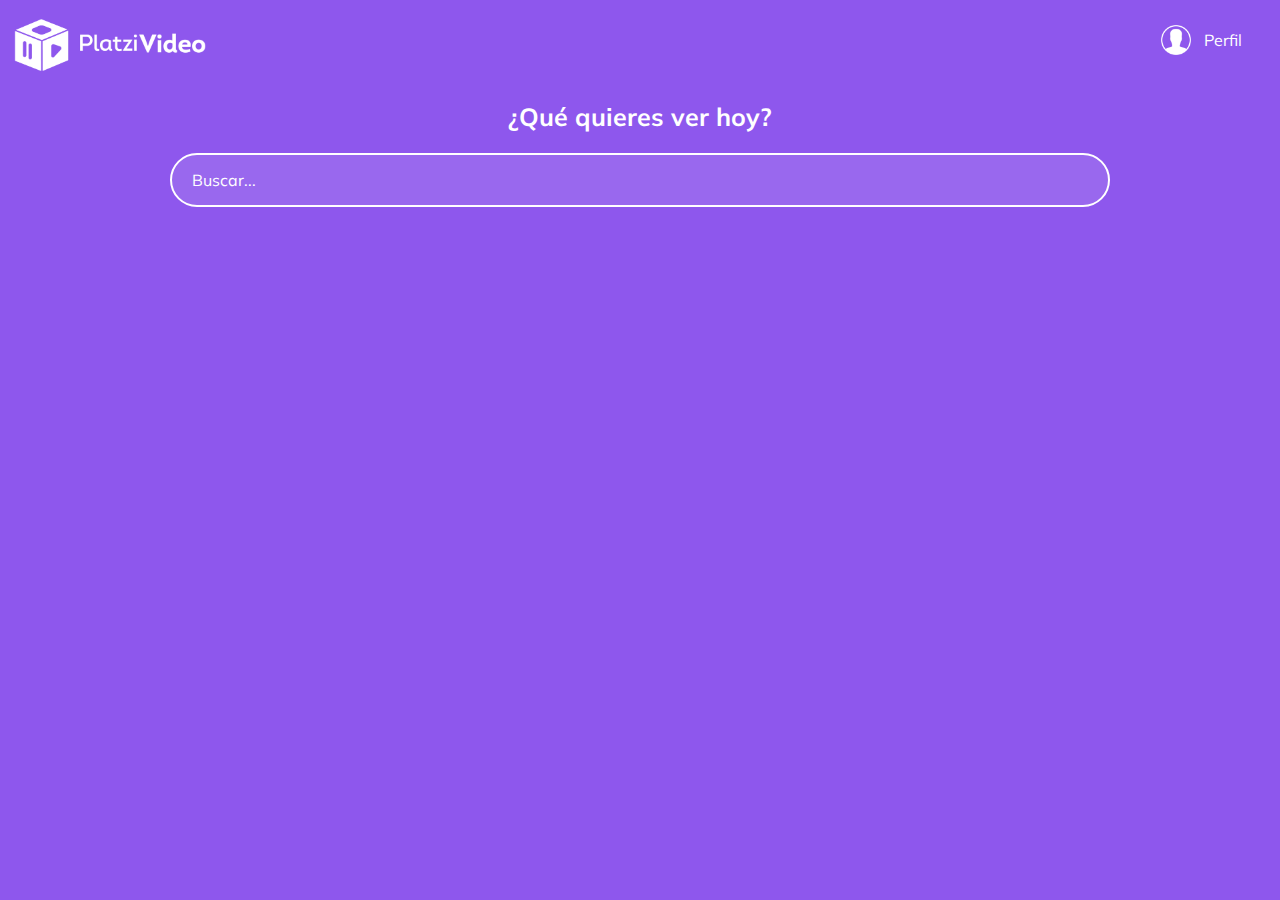
==== index.html @ 3f02d390 "Maquetado de el header" ====
<!DOCTYPE html>
<html lang="es">
  <head>
    <meta charset="UTF-8" />
    <meta name="viewport" content="width=device-width, initial-scale=1.0" />
    <meta http-equiv="X-UA-Compatible" content="ie=edge" />
    <link
      href="https://fonts.googleapis.com/css?family=Muli&display=swap"
      rel="stylesheet"
    />
    <link rel="stylesheet" href="css/main.css" />
    <title>Platzi-Video</title>
  </head>
  <body>
    <header class="header">
      <img
        class="header__logo"
        src="assets/img/platzi logo.png"
        alt="Logo Platzi Video"
      />
      <div class="header__menu">
        <div class="header__menu--profile">
          <img src="assets/img/user.png" alt="user" />
          <p>Perfil</p>
        </div>
        <ul>
          <li><a href="#">Cuenta</a></li>
          <li><a href="#">Cerrar Sesión</a></li>
        </ul>
      </div>
    </header>
    <section class="main">
      <h2 class="main__title">¿Qué quieres ver hoy?</h2>
      <div class="container__input">
        <input class="input" type="text" placeholder="Buscar..." />
      </div>
    </section>
  </body>
</html>
---- css/main.css ----
/* 
=========================
========Variables========
========================= 
*/

:root {
  --fuente-muli: 'Muli', sans-serif;
  --color-fondo: #8e57ed;
  --color-fondo-claro: #ab88ff;
}

/* 
=========================
==========Global=========
========================= 
*/

body {
  margin: 0;
  background-color: var(--color-fondo);
  font-family: var(--fuente-muli);
}

/* 
=========================
==========Clases=========
========================= 
*/

.header {
  background-color: var(--color-fondo);
  width: 100%;
  height: 80px;
  display: flex;
  justify-content: space-between;
  align-items: center;
}

.main {
  height: 300px;
}

.input {
  width: 70%;
  height: 50px;
  padding: 0px 20px;
  background-color: rgba(255, 255, 255, 0.1);
  border: 2px solid white;
  border-radius: 40px;
  color: white;
  font-family: var(--fuente-muli);
  font-size: 16px;
  outline: none;
  text-align: left;
}

::placeholder {
  color: white;
}

.main__title {
  color: white;
  font-size: 25px;
  text-align: center;
}

.container__input {
  display: flex;
  justify-content: center;
}

/* 
=========================
======Modificadores======
========================= 
*/

/* Header logo */

.header__logo {
  width: 200px;
  margin-top: 10px;
  margin-left: 10px;
}

/* Header menu */

.header__menu {
  margin-right: 30px;
}

.header__menu ul {
  display: none;
  list-style: none;
  padding: 0;
  position: absolute;
  width: 100px;
  text-align: right;
  margin: 0px 0px 0px -14px;
}

.header__menu li {
  margin: 10px 0;
}

.header__menu li a {
  color: white;
  text-decoration: none;
}

.header__menu li a:hover {
  text-decoration: underline;
}

.header__menu:hover ul,
ul:hover {
  display: block;
}

.header__menu--profile {
  margin-right: 8px;
  display: flex;
  align-items: center;
}

.header__menu--profile img {
  width: 40px;
  margin-right: 8px;
}

.header__menu--profile p {
  margin: 0px;
  color: white;
}
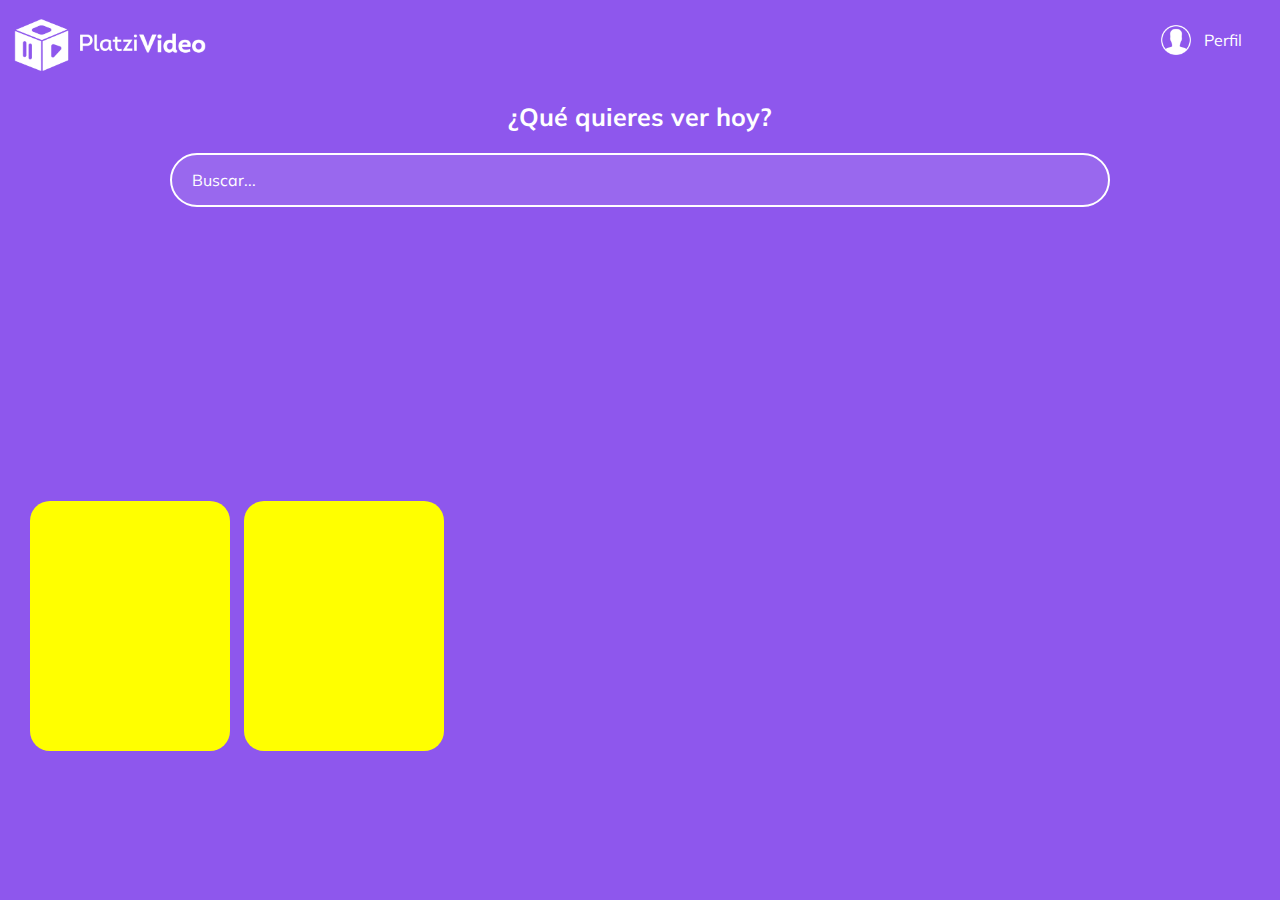
==== commit a3ca2f8c: "Creación de un carousel de imágenes con CSS: Estructura principal" ====
--- a/index.html
+++ b/index.html
@@ -35,5 +35,11 @@
         <input class="input" type="text" placeholder="Buscar..." />
       </div>
     </section>
+    <section class="carousel">
+      <div class="carousel__container">
+        <div class="carousel__item"></div>
+        <div class="carousel__item"></div>
+      </div>
+    </section>
   </body>
 </html>
--- a/css/main.css
+++ b/css/main.css
@@ -70,6 +70,12 @@
   justify-content: center;
 }
 
+.carousel {
+  width: 100%;
+  overflow: scroll;
+  padding: 30px;
+  position: relative;
+}
 /* 
 =========================
 ======Modificadores======
@@ -133,3 +139,37 @@
   margin: 0px;
   color: white;
 }
+
+/* Carousel */
+
+.carousel__container {
+  white-space: nowrap;
+  margin: 70px 0px;
+  padding-bottom: 10px;
+}
+
+.carousel__item {
+  width: 200px;
+  height: 250px;
+  border-radius: 20px;
+  background-color: yellow;
+  overflow: hidden;
+  margin-right: 10px;
+  display: inline-block;
+  cursor: pointer;
+  transition: 450ms all;
+  transform-origin: center left;
+}
+
+.carousel__item:hover ~ .carousel__item {
+  transform: translate3d(100px, 0, 0);
+}
+
+.carousel__container:hover .carousel__item {
+  opacity: 0.3;
+}
+
+.carousel__container:hover .carousel__item:hover {
+  transform: scale(1.5);
+  opacity: 1;
+}
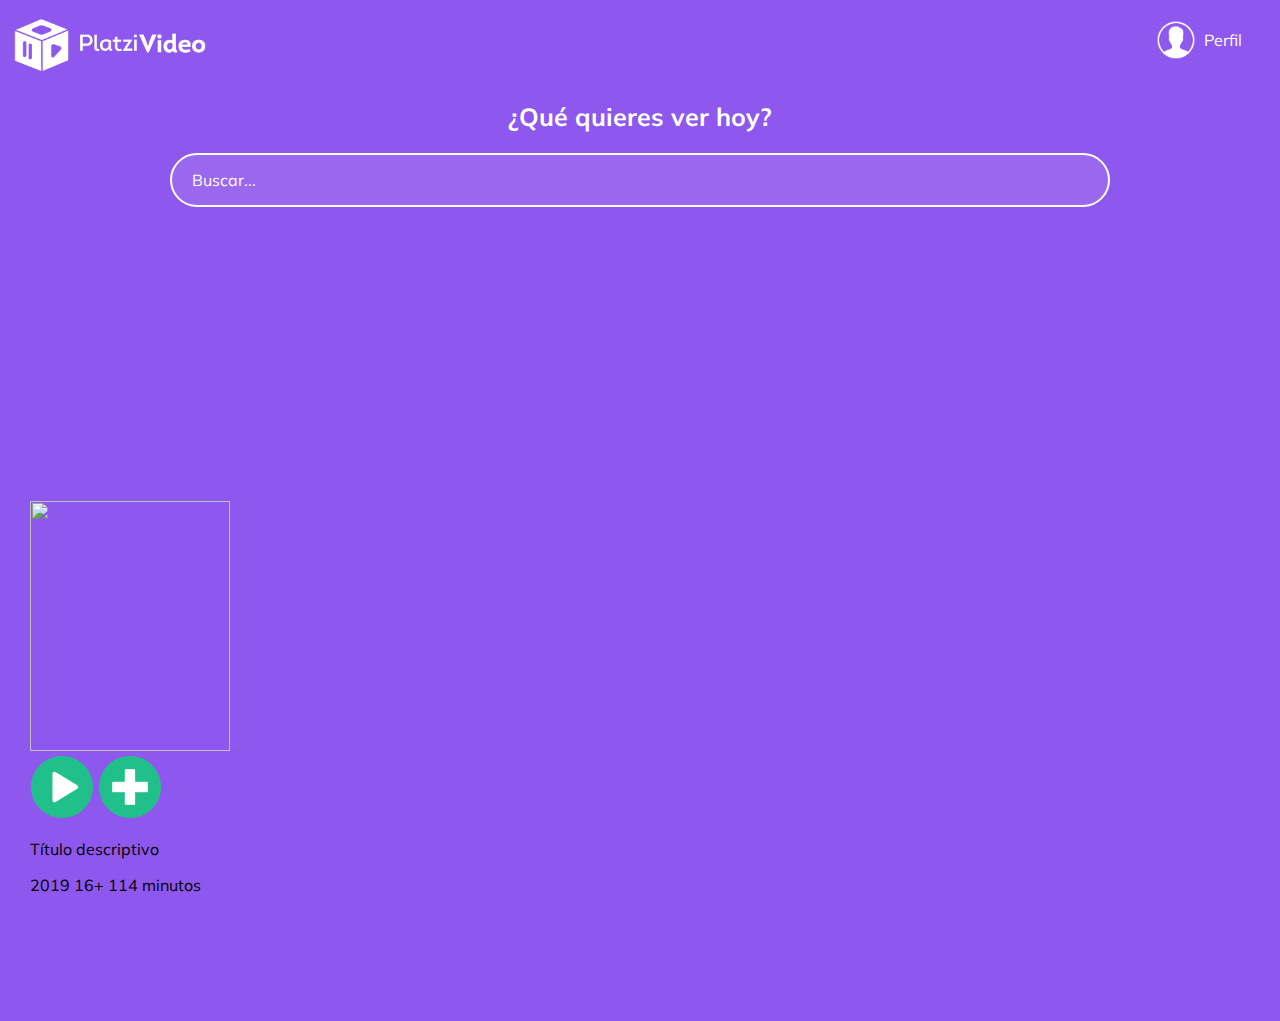
==== commit 6192b191: "Creación de un carousel de imágenes con CSS: Detalle de cada item" ====
--- a/index.html
+++ b/index.html
@@ -37,8 +37,21 @@
     </section>
     <section class="carousel">
       <div class="carousel__container">
-        <div class="carousel__item"></div>
-        <div class="carousel__item"></div>
+        <div class="carousel-item">
+          <img
+            class="carousel-item__img"
+            src="https://images.pexels.com/photos/3551207/pexels-photo-3551207.jpeg?auto=compress&cs=tinysrgb&dpr=2&h=650&w=940"
+            alt=""
+          />
+          <div class="carousel-item__details">
+            <div>
+              <img src="assets/img/play-icon.png" alt="Play" />
+              <img src="assets/img/plus-icon.png" alt="" />
+            </div>
+            <p class="carousel-item__details--title">Título descriptivo</p>
+            <p class="carousel-item__details--subtitle">2019 16+ 114 minutos</p>
+          </div>
+        </div>
       </div>
     </section>
   </body>
--- a/css/main.css
+++ b/css/main.css
@@ -159,6 +159,7 @@
   cursor: pointer;
   transition: 450ms all;
   transform-origin: center left;
+  position: relative;
 }
 
 .carousel__item:hover ~ .carousel__item {
@@ -173,3 +174,26 @@
   transform: scale(1.5);
   opacity: 1;
 }
+
+.carousel-item__img {
+  width: 200px;
+  height: 250px;
+  object-fit: cover;
+}
+
+.carousel__item__details {
+  background: linear-gradient(
+    to top,
+    rgba(0, 0, 0, 0.9) 0%,
+    rgba(0, 0, 0, 0) 100%
+  );
+  font-size: 10px;
+  opacity: 0;
+  transition: 450ms opacity;
+  padding: 10px;
+  position: absolute;
+  top: 0;
+  left: 0;
+  right: 0;
+  bottom: 0;
+}
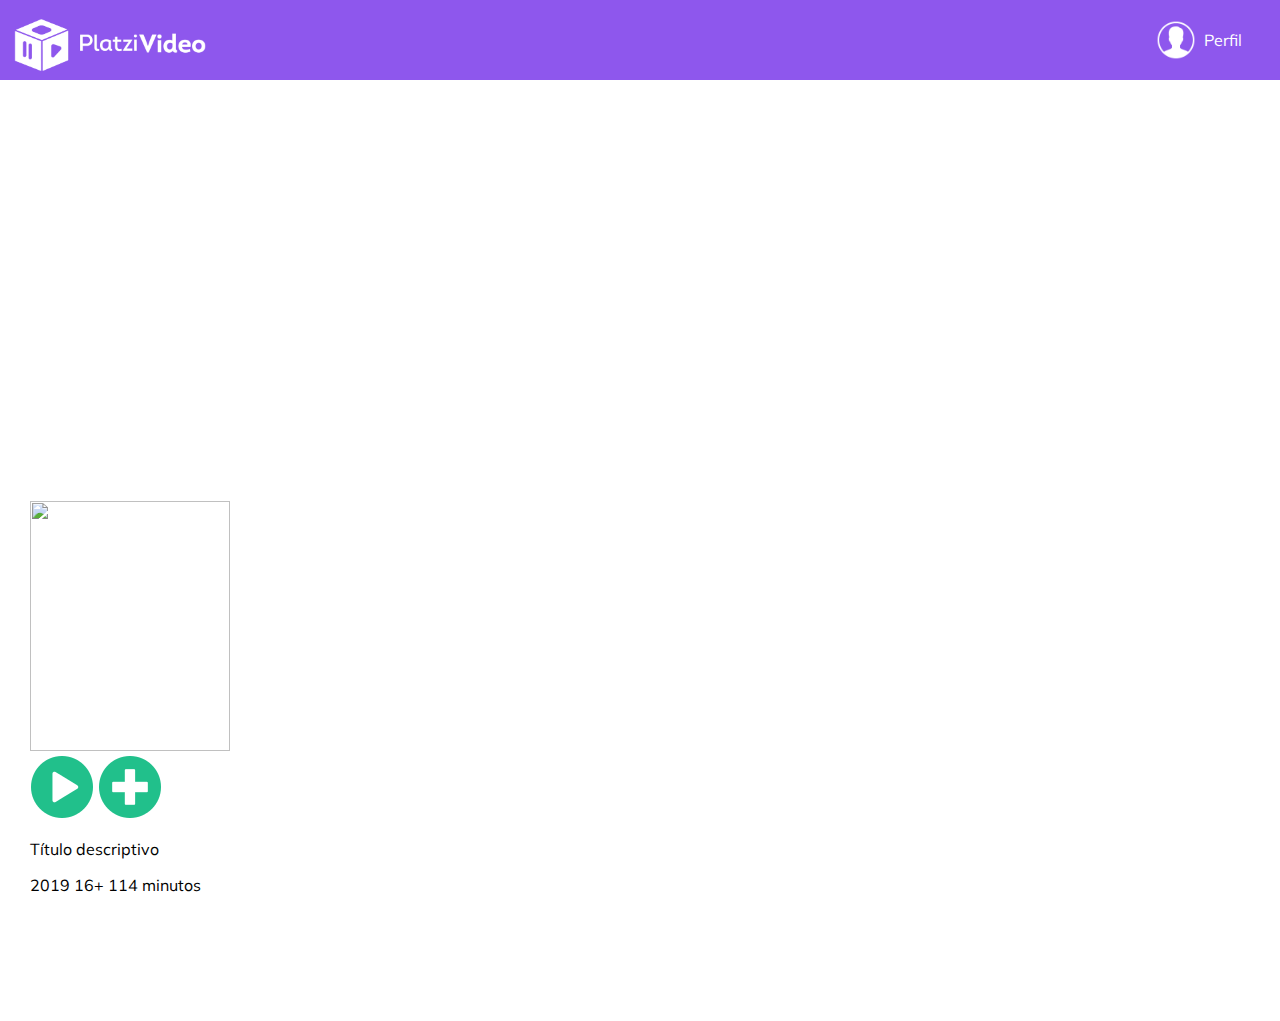
==== commit 3a1543a4: "Estilización de inputs y footer en la pantalla de login" ====
--- a/index.html
+++ b/index.html
@@ -32,7 +32,7 @@
     <section class="main">
       <h2 class="main__title">¿Qué quieres ver hoy?</h2>
       <div class="container__input">
-        <input class="input" type="text" placeholder="Buscar..." />
+        <input class="input--search" type="text" placeholder="Buscar..." />
       </div>
     </section>
     <section class="carousel">
--- a/css/main.css
+++ b/css/main.css
@@ -18,7 +18,7 @@
 
 body {
   margin: 0;
-  background-color: var(--color-fondo);
+  /* background-color: var(--color-fondo); */
   font-family: var(--fuente-muli);
 }
 
@@ -36,12 +36,20 @@
   justify-content: space-between;
   align-items: center;
 }
+.header--login {
+  background-color: #21c08b;
+  width: 100%;
+  height: 80px;
+  display: flex;
+  justify-content: space-between;
+  align-items: center;
+}
 
 .main {
   height: 300px;
 }
 
-.input {
+.input--search {
   width: 70%;
   height: 50px;
   padding: 0px 20px;
@@ -188,7 +196,7 @@
     rgba(0, 0, 0, 0) 100%
   );
   font-size: 10px;
-  opacity: 0;
+  opacity: 1;
   transition: 450ms opacity;
   padding: 10px;
   position: absolute;
@@ -197,3 +205,135 @@
   right: 0;
   bottom: 0;
 }
+
+/* Login */
+.login {
+  background: linear-gradient(#21c08b, #ab88ff);
+  display: flex;
+  align-items: center;
+  justify-content: center;
+  flex-direction: column;
+  padding: 0px 30px;
+  min-height: calc(100vh - 200px);
+}
+
+.login__container {
+  background-color: rgba(255, 255, 255, 0.1);
+  border: 2px solid white;
+  border-radius: 40px;
+  color: white;
+  padding: 60px 68px 40px;
+  min-height: 700px;
+  width: 300px;
+  display: flex;
+  justify-content: space-around;
+  flex-direction: column;
+}
+
+.login__container--form {
+  display: flex;
+  flex-direction: column;
+}
+
+.login__container--form label {
+  font-size: 14px;
+}
+
+.login__container--remember-me {
+  color: white;
+  display: flex;
+  justify-content: space-between;
+  margin-top: 10px;
+}
+
+.login__container--remember-me a {
+  color: white;
+  font-size: 14px;
+  text-decoration: none;
+}
+
+.login__container--remember-me a:hover {
+  text-decoration: underline;
+}
+
+.login__container--social-media > div {
+  display: flex;
+  align-items: center;
+  font-size: 14px;
+  margin-bottom: 10px;
+}
+
+.login__container--social-media > div > img {
+  width: 30px;
+  margin-right: 10px;
+}
+
+.login__container--register {
+  font-size: 14px;
+}
+
+.login__container--register a {
+  font-size: 16px;
+  color: white;
+  font-weight: bold;
+  text-decoration: none;
+  border: 1px solid white;
+  border-radius: 40px;
+  padding: 5px;
+}
+
+.input {
+  background-color: transparent;
+  border-left: 0px;
+  border-top: 0px;
+  border-right: 0px;
+  border-bottom: 2px solid white;
+  font-family: var(--fuente-muli);
+  font-size: 16px;
+  margin-bottom: 20px;
+  padding: 0px 20px;
+  outline: none;
+  height: 50px;
+}
+::placeholder {
+  color: white;
+}
+
+.button {
+  background-color: rgba(255, 255, 255, 0.1);
+  border: none;
+  border-radius: 25px;
+  color: white;
+  cursor: pointer;
+  font-size: 16px;
+  font-weight: bold;
+  font-family: var(--fuente-muli);
+  height: 50px;
+  letter-spacing: 1px;
+  margin: 10px 0;
+  outline: none;
+}
+
+.button:hover {
+  outline: none;
+}
+
+.footer {
+  display: flex;
+  align-items: center;
+  height: 100px;
+  width: 100%;
+  background: #aa88fe;
+}
+
+.footer a {
+  color: white;
+  cursor: pointer;
+  font-size: 14px;
+  padding-left: 30px;
+  text-decoration: none;
+}
+
+.footer a:hover {
+  text-decoration: underline;
+}
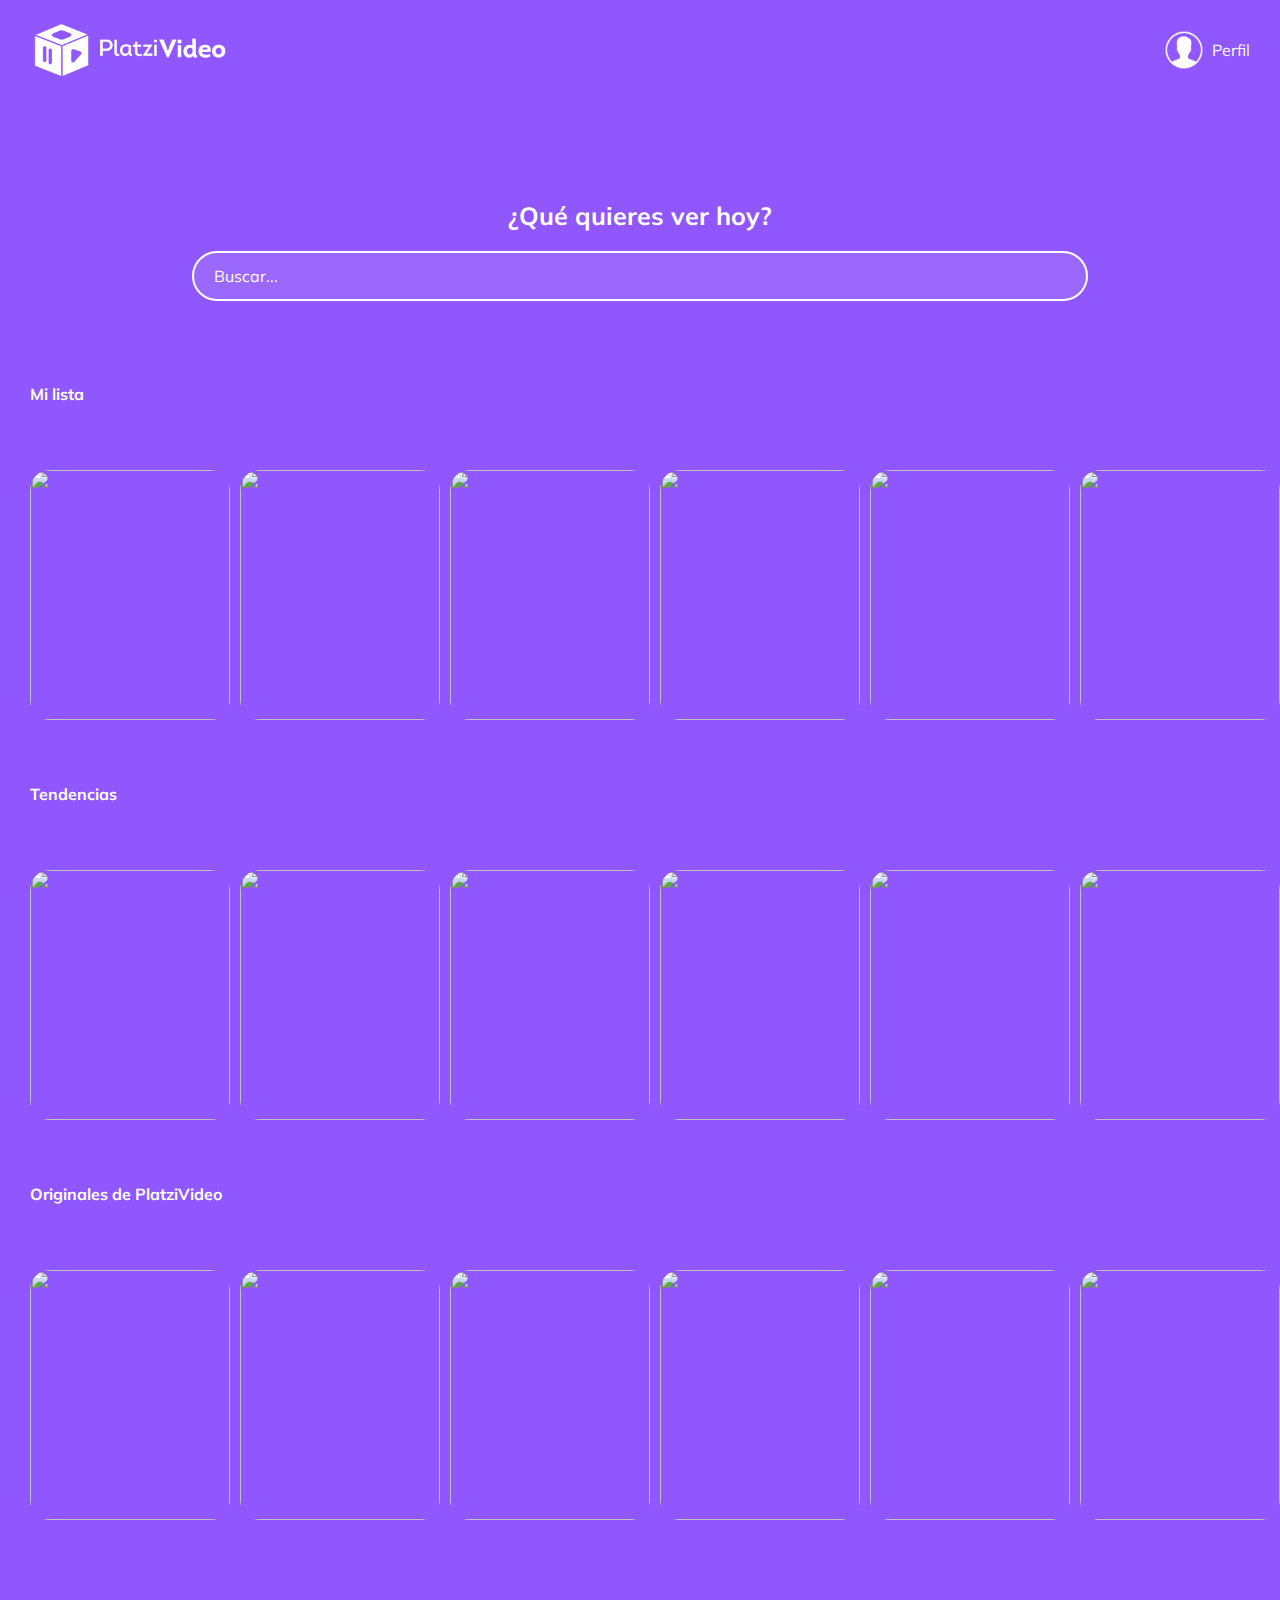
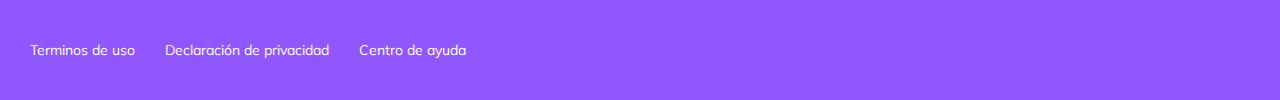
==== commit c1e9ab20: "Editando estructura" ====
--- a/index.html
+++ b/index.html
@@ -1,58 +1,354 @@
 <!DOCTYPE html>
 <html lang="es">
-  <head>
-    <meta charset="UTF-8" />
-    <meta name="viewport" content="width=device-width, initial-scale=1.0" />
-    <meta http-equiv="X-UA-Compatible" content="ie=edge" />
-    <link
-      href="https://fonts.googleapis.com/css?family=Muli&display=swap"
-      rel="stylesheet"
-    />
-    <link rel="stylesheet" href="css/main.css" />
-    <title>Platzi-Video</title>
-  </head>
-  <body>
-    <header class="header">
-      <img
-        class="header__logo"
-        src="assets/img/platzi logo.png"
-        alt="Logo Platzi Video"
-      />
-      <div class="header__menu">
-        <div class="header__menu--profile">
-          <img src="assets/img/user.png" alt="user" />
-          <p>Perfil</p>
-        </div>
-        <ul>
-          <li><a href="#">Cuenta</a></li>
-          <li><a href="#">Cerrar Sesión</a></li>
-        </ul>
-      </div>
-    </header>
-    <section class="main">
-      <h2 class="main__title">¿Qué quieres ver hoy?</h2>
-      <div class="container__input">
-        <input class="input--search" type="text" placeholder="Buscar..." />
-      </div>
-    </section>
-    <section class="carousel">
-      <div class="carousel__container">
-        <div class="carousel-item">
-          <img
-            class="carousel-item__img"
-            src="https://images.pexels.com/photos/3551207/pexels-photo-3551207.jpeg?auto=compress&cs=tinysrgb&dpr=2&h=650&w=940"
-            alt=""
-          />
-          <div class="carousel-item__details">
-            <div>
-              <img src="assets/img/play-icon.png" alt="Play" />
-              <img src="assets/img/plus-icon.png" alt="" />
-            </div>
-            <p class="carousel-item__details--title">Título descriptivo</p>
-            <p class="carousel-item__details--subtitle">2019 16+ 114 minutos</p>
-          </div>
-        </div>
-      </div>
-    </section>
-  </body>
-</html>
+<head>
+  <meta charset="UTF-8">
+  <meta name="viewport" content="width=device-width, initial-scale=1.0">
+  <meta http-equiv="X-UA-Compatible" content="ie=edge">
+  <!-- Fonts -->
+  <link href="https://fonts.googleapis.com/css?family=Muli&display=swap" rel="stylesheet">
+  <!-- Icono1 -->
+  <link rel="shortcut icon" href="https://img.icons8.com/nolan/64/unreal-engine.png" type="image/x-icon">
+  <!-- Styles -->
+  <link rel="stylesheet" href="./vista-principal/styles.css">
+  <!-- Title -->
+  <title>PlatziVideo</title>
+</head>
+<body>
+  <header class="header">
+    <img class="header__img" src="/assets/logo-platzi-video-BW2.png" alt="Platzi Video">
+    <div class="header__menu">
+      <div class="header__menu--profile">
+        <img src="/assets/user-icon.png" alt="">
+        <p>Perfil</p>
+      </div>
+      <ul>
+        <li><a href="/">Cuenta</a></li>
+        <li><a href="/">Cerrar Sesión</a></li>
+      </ul>
+    </div>
+  </header>
+
+  <section class="main">
+    <h2 class="main__title">¿Qué quieres ver hoy?</h2>
+    <input type="text" class="input" placeholder="Buscar...">
+  </section>
+
+  <h3 class="categories__title">Mi lista</h3>
+
+  <section class="carousel">
+    <div class="carousel__container">
+  
+      <div class="carousel-item">
+        <img class="carousel-item__img" src="https://images.pexels.com/photos/789822/pexels-photo-789822.jpeg?auto=format%2Ccompress&cs=tinysrgb&dpr=2&h=750&w=1260" alt=""  />
+        <div class="carousel-item__details">
+          <div>
+            <img class="carousel-item__details--img" src="/assets/play-icon.png" alt="Play Icon"> 
+            <img class="carousel-item__details--img" src="/assets/plus-icon.png" alt="Plus Icon"> 
+          </div>
+          <p class="carousel-item__details--title">Título descriptivo</p>
+          <p class="carousel-item__details--subtitle">2019 16+ 114 minutos</p>
+        </div>
+      </div>
+
+      <div class="carousel-item">
+        <img class="carousel-item__img" src="https://images.pexels.com/photos/1427741/pexels-photo-1427741.jpeg?auto=format%2Ccompress&cs=tinysrgb&dpr=2&h=750&w=1260" alt=""  />
+        <div class="carousel-item__details">
+          <div>             
+            <img class="carousel-item__details--img" src="/assets/play-icon.png" alt="Play Icon">
+            <img class="carousel-item__details--img" src="/assets/plus-icon.png" alt="Plus Icon">
+          </div>
+          <p class="carousel-item__details--title">Título descriptivo</p>
+          <p class="carousel-item__details--subtitle">2019 16+ 114 minutos</p>
+        </div>
+      </div>
+
+      <div class="carousel-item">
+        <img class="carousel-item__img" src="https://images.pexels.com/photos/705792/pexels-photo-705792.jpeg?auto=compress&cs=tinysrgb&dpr=2&w=500" alt=""  />
+        <div class="carousel-item__details">
+          <div>             
+            <img class="carousel-item__details--img" src="/assets/play-icon.png" alt="Play Icon">
+            <img class="carousel-item__details--img" src="/assets/plus-icon.png" alt="Plus Icon">
+          </div>
+          <p class="carousel-item__details--title">Título descriptivo</p>
+          <p class="carousel-item__details--subtitle">2019 16+ 114 minutos</p>
+        </div>
+      </div>
+
+      <div class="carousel-item">
+        <img class="carousel-item__img" src="https://images.pexels.com/photos/904276/pexels-photo-904276.jpeg?auto=compress&cs=tinysrgb&dpr=2&w=500" alt=""  />
+        <div class="carousel-item__details">
+          <div>             
+            <img class="carousel-item__details--img" src="/assets/play-icon.png" alt="Play Icon">
+            <img class="carousel-item__details--img" src="/assets/plus-icon.png" alt="Plus Icon">
+          </div>
+          <p class="carousel-item__details--title">Título descriptivo</p>
+          <p class="carousel-item__details--subtitle">2019 16+ 114 minutos</p>
+        </div>
+      </div>
+
+      <div class="carousel-item">
+        <img class="carousel-item__img" src="https://images.pexels.com/photos/1172207/pexels-photo-1172207.jpeg?auto=format%2Ccompress&cs=tinysrgb&dpr=2&w=500" alt=""  />
+        <div class="carousel-item__details">
+          <div>             
+            <img class="carousel-item__details--img" src="/assets/play-icon.png" alt="Play Icon">
+            <img class="carousel-item__details--img" src="/assets/plus-icon.png" alt="Plus Icon">
+          </div>
+          <p class="carousel-item__details--title">Título descriptivo</p>
+          <p class="carousel-item__details--subtitle">2019 16+ 114 minutos</p>
+        </div>
+      </div>
+
+      <div class="carousel-item">
+        <img class="carousel-item__img" src="https://images.pexels.com/photos/233129/pexels-photo-233129.jpeg?auto=compress&cs=tinysrgb&dpr=2&w=500" alt=""  />
+        <div class="carousel-item__details">
+          <div>             
+            <img class="carousel-item__details--img" src="/assets/play-icon.png" alt="Play Icon">
+            <img class="carousel-item__details--img" src="/assets/plus-icon.png" alt="Plus Icon">
+          </div>
+          <p class="carousel-item__details--title">Título descriptivo</p>
+          <p class="carousel-item__details--subtitle">2019 16+ 114 minutos</p>
+        </div>
+      </div>
+
+      <div class="carousel-item">
+        <img class="carousel-item__img" src="https://images.pexels.com/photos/1666779/pexels-photo-1666779.jpeg?auto=compress&cs=tinysrgb&dpr=2&h=750&w=1260" alt=""  />
+        <div class="carousel-item__details">
+          <div>             
+            <img class="carousel-item__details--img" src="/assets/play-icon.png" alt="Play Icon">
+            <img class="carousel-item__details--img" src="/assets/plus-icon.png" alt="Plus Icon">
+          </div>
+          <p class="carousel-item__details--title">Título descriptivo</p>
+          <p class="carousel-item__details--subtitle">2019 16+ 114 minutos</p>
+        </div>
+      </div>
+
+      <div class="carousel-item">
+        <img class="carousel-item__img" src="https://images.pexels.com/photos/413879/pexels-photo-413879.jpeg?auto=format%2Ccompress&cs=tinysrgb&dpr=2&h=750&w=1260" alt=""  />
+        <div class="carousel-item__details">
+          <div>             
+            <img class="carousel-item__details--img" src="/assets/play-icon.png" alt="Play Icon">
+            <img class="carousel-item__details--img" src="/assets/plus-icon.png" alt="Plus Icon">
+          </div>
+          <p class="carousel-item__details--title">Título descriptivo</p>
+          <p class="carousel-item__details--subtitle">2019 16+ 114 minutos</p>
+        </div>
+      </div>
+
+    </div>
+  </section>
+
+  <h3 class="categories__title">Tendencias</h3>
+
+  <section class="carousel">
+    <div class="carousel__container">
+  
+      <div class="carousel-item">
+        <img class="carousel-item__img" src="https://images.pexels.com/photos/789822/pexels-photo-789822.jpeg?auto=format%2Ccompress&cs=tinysrgb&dpr=2&h=750&w=1260" alt=""  />
+        <div class="carousel-item__details">
+          <div>             
+            <img class="carousel-item__details--img" src="/assets/play-icon.png" alt="Play Icon">
+            <img class="carousel-item__details--img" src="/assets/plus-icon.png" alt="Plus Icon">
+          </div>
+          <p class="carousel-item__details--title">Título descriptivo</p>
+          <p class="carousel-item__details--subtitle">2019 16+ 114 minutos</p>
+        </div>
+      </div>
+
+      <div class="carousel-item">
+        <img class="carousel-item__img" src="https://images.pexels.com/photos/1427741/pexels-photo-1427741.jpeg?auto=format%2Ccompress&cs=tinysrgb&dpr=2&h=750&w=1260" alt=""  />
+        <div class="carousel-item__details">
+          <div>             
+            <img class="carousel-item__details--img" src="/assets/play-icon.png" alt="Play Icon">
+            <img class="carousel-item__details--img" src="/assets/plus-icon.png" alt="Plus Icon">
+          </div>
+          <p class="carousel-item__details--title">Título descriptivo</p>
+          <p class="carousel-item__details--subtitle">2019 16+ 114 minutos</p>
+        </div>
+      </div>
+
+      <div class="carousel-item">
+        <img class="carousel-item__img" src="https://images.pexels.com/photos/705792/pexels-photo-705792.jpeg?auto=compress&cs=tinysrgb&dpr=2&w=500" alt=""  />
+        <div class="carousel-item__details">
+          <div>             
+            <img class="carousel-item__details--img" src="/assets/play-icon.png" alt="Play Icon">
+            <img class="carousel-item__details--img" src="/assets/plus-icon.png" alt="Plus Icon">
+          </div>
+          <p class="carousel-item__details--title">Título descriptivo</p>
+          <p class="carousel-item__details--subtitle">2019 16+ 114 minutos</p>
+        </div>
+      </div>
+
+      <div class="carousel-item">
+        <img class="carousel-item__img" src="https://images.pexels.com/photos/904276/pexels-photo-904276.jpeg?auto=compress&cs=tinysrgb&dpr=2&w=500" alt=""  />
+        <div class="carousel-item__details">
+          <div>             
+            <img class="carousel-item__details--img" src="/assets/play-icon.png" alt="Play Icon">
+            <img class="carousel-item__details--img" src="/assets/plus-icon.png" alt="Plus Icon">
+          </div>
+          <p class="carousel-item__details--title">Título descriptivo</p>
+          <p class="carousel-item__details--subtitle">2019 16+ 114 minutos</p>
+        </div>
+      </div>
+
+      <div class="carousel-item">
+        <img class="carousel-item__img" src="https://images.pexels.com/photos/1172207/pexels-photo-1172207.jpeg?auto=format%2Ccompress&cs=tinysrgb&dpr=2&w=500" alt=""  />
+        <div class="carousel-item__details">
+          <div>             
+            <img class="carousel-item__details--img" src="/assets/play-icon.png" alt="Play Icon">
+            <img class="carousel-item__details--img" src="/assets/plus-icon.png" alt="Plus Icon">
+          </div>
+          <p class="carousel-item__details--title">Título descriptivo</p>
+          <p class="carousel-item__details--subtitle">2019 16+ 114 minutos</p>
+        </div>
+      </div>
+
+      <div class="carousel-item">
+        <img class="carousel-item__img" src="https://images.pexels.com/photos/233129/pexels-photo-233129.jpeg?auto=compress&cs=tinysrgb&dpr=2&w=500" alt=""  />
+        <div class="carousel-item__details">
+          <div>             
+            <img class="carousel-item__details--img" src="/assets/play-icon.png" alt="Play Icon">
+            <img class="carousel-item__details--img" src="/assets/plus-icon.png" alt="Plus Icon">
+          </div>
+          <p class="carousel-item__details--title">Título descriptivo</p>
+          <p class="carousel-item__details--subtitle">2019 16+ 114 minutos</p>
+        </div>
+      </div>
+
+      <div class="carousel-item">
+        <img class="carousel-item__img" src="https://images.pexels.com/photos/1666779/pexels-photo-1666779.jpeg?auto=compress&cs=tinysrgb&dpr=2&h=750&w=1260" alt=""  />
+        <div class="carousel-item__details">
+          <div>             
+            <img class="carousel-item__details--img" src="/assets/play-icon.png" alt="Play Icon">
+            <img class="carousel-item__details--img" src="/assets/plus-icon.png" alt="Plus Icon">
+          </div>
+          <p class="carousel-item__details--title">Título descriptivo</p>
+          <p class="carousel-item__details--subtitle">2019 16+ 114 minutos</p>
+        </div>
+      </div>
+
+      <div class="carousel-item">
+        <img class="carousel-item__img" src="https://images.pexels.com/photos/413879/pexels-photo-413879.jpeg?auto=format%2Ccompress&cs=tinysrgb&dpr=2&h=750&w=1260" alt=""  />
+        <div class="carousel-item__details">
+          <div>             
+            <img class="carousel-item__details--img" src="/assets/play-icon.png" alt="Play Icon">
+            <img class="carousel-item__details--img" src="/assets/plus-icon.png" alt="Plus Icon">
+          </div>
+          <p class="carousel-item__details--title">Título descriptivo</p>
+          <p class="carousel-item__details--subtitle">2019 16+ 114 minutos</p>
+        </div>
+      </div>
+
+    </div>
+  </section>
+
+  <h3 class="categories__title">Originales de PlatziVideo</h3>
+
+  <section class="carousel">
+    <div class="carousel__container">
+  
+      <div class="carousel-item">
+        <img class="carousel-item__img" src="https://images.pexels.com/photos/789822/pexels-photo-789822.jpeg?auto=format%2Ccompress&cs=tinysrgb&dpr=2&h=750&w=1260" alt=""  />
+        <div class="carousel-item__details">
+          <div>             
+            <img class="carousel-item__details--img" src="/assets/play-icon.png" alt="Play Icon">
+            <img class="carousel-item__details--img" src="/assets/plus-icon.png" alt="Plus Icon">
+          </div>
+          <p class="carousel-item__details--title">Título descriptivo</p>
+          <p class="carousel-item__details--subtitle">2019 16+ 114 minutos</p>
+        </div>
+      </div>
+
+      <div class="carousel-item">
+        <img class="carousel-item__img" src="https://images.pexels.com/photos/1427741/pexels-photo-1427741.jpeg?auto=format%2Ccompress&cs=tinysrgb&dpr=2&h=750&w=1260" alt=""  />
+        <div class="carousel-item__details">
+          <div>             
+            <img class="carousel-item__details--img" src="/assets/play-icon.png" alt="Play Icon">
+            <img class="carousel-item__details--img" src="/assets/plus-icon.png" alt="Plus Icon">
+          </div>
+          <p class="carousel-item__details--title">Título descriptivo</p>
+          <p class="carousel-item__details--subtitle">2019 16+ 114 minutos</p>
+        </div>
+      </div>
+
+      <div class="carousel-item">
+        <img class="carousel-item__img" src="https://images.pexels.com/photos/705792/pexels-photo-705792.jpeg?auto=compress&cs=tinysrgb&dpr=2&w=500" alt=""  />
+        <div class="carousel-item__details">
+          <div>             
+            <img class="carousel-item__details--img" src="/assets/play-icon.png" alt="Play Icon">
+            <img class="carousel-item__details--img" src="/assets/plus-icon.png" alt="Plus Icon">
+          </div>
+          <p class="carousel-item__details--title">Título descriptivo</p>
+          <p class="carousel-item__details--subtitle">2019 16+ 114 minutos</p>
+        </div>
+      </div>
+
+      <div class="carousel-item">
+        <img class="carousel-item__img" src="https://images.pexels.com/photos/904276/pexels-photo-904276.jpeg?auto=compress&cs=tinysrgb&dpr=2&w=500" alt=""  />
+        <div class="carousel-item__details">
+          <div>             
+            <img class="carousel-item__details--img" src="/assets/play-icon.png" alt="Play Icon">
+            <img class="carousel-item__details--img" src="/assets/plus-icon.png" alt="Plus Icon">
+          </div>
+          <p class="carousel-item__details--title">Título descriptivo</p>
+          <p class="carousel-item__details--subtitle">2019 16+ 114 minutos</p>
+        </div>
+      </div>
+
+      <div class="carousel-item">
+        <img class="carousel-item__img" src="https://images.pexels.com/photos/1172207/pexels-photo-1172207.jpeg?auto=format%2Ccompress&cs=tinysrgb&dpr=2&w=500" alt=""  />
+        <div class="carousel-item__details">
+          <div>             
+            <img class="carousel-item__details--img" src="/assets/play-icon.png" alt="Play Icon">
+            <img class="carousel-item__details--img" src="/assets/plus-icon.png" alt="Plus Icon">
+          </div>
+          <p class="carousel-item__details--title">Título descriptivo</p>
+          <p class="carousel-item__details--subtitle">2019 16+ 114 minutos</p>
+        </div>
+      </div>
+
+      <div class="carousel-item">
+        <img class="carousel-item__img" src="https://images.pexels.com/photos/233129/pexels-photo-233129.jpeg?auto=compress&cs=tinysrgb&dpr=2&w=500" alt=""  />
+        <div class="carousel-item__details">
+          <div>             
+            <img class="carousel-item__details--img" src="/assets/play-icon.png" alt="Play Icon">
+            <img class="carousel-item__details--img" src="/assets/plus-icon.png" alt="Plus Icon">
+          </div>
+          <p class="carousel-item__details--title">Título descriptivo</p>
+          <p class="carousel-item__details--subtitle">2019 16+ 114 minutos</p>
+        </div>
+      </div>
+
+      <div class="carousel-item">
+        <img class="carousel-item__img" src="https://images.pexels.com/photos/1666779/pexels-photo-1666779.jpeg?auto=compress&cs=tinysrgb&dpr=2&h=750&w=1260" alt=""  />
+        <div class="carousel-item__details">
+          <div>             
+            <img class="carousel-item__details--img" src="/assets/play-icon.png" alt="Play Icon">
+            <img class="carousel-item__details--img" src="/assets/plus-icon.png" alt="Plus Icon">
+          </div>
+          <p class="carousel-item__details--title">Título descriptivo</p>
+          <p class="carousel-item__details--subtitle">2019 16+ 114 minutos</p>
+        </div>
+      </div>
+
+      <div class="carousel-item">
+        <img class="carousel-item__img" src="https://images.pexels.com/photos/413879/pexels-photo-413879.jpeg?auto=format%2Ccompress&cs=tinysrgb&dpr=2&h=750&w=1260" alt=""  />
+        <div class="carousel-item__details">
+          <div>             
+            <img class="carousel-item__details--img" src="/assets/play-icon.png" alt="Play Icon">
+            <img class="carousel-item__details--img" src="/assets/plus-icon.png" alt="Plus Icon">
+          </div>
+          <p class="carousel-item__details--title">Título descriptivo</p>
+          <p class="carousel-item__details--subtitle">2019 16+ 114 minutos</p>
+        </div>
+      </div>
+
+    </div>
+  </section>
+
+  <footer class="footer">
+    <a href="/">Terminos de uso</a>
+    <a href="/">Declaración de privacidad</a>
+    <a href="/">Centro de ayuda</a>
+  </footer>
+</body>
+</html>--- a/vista-principal/styles.css
+++ b/vista-principal/styles.css
@@ -0,0 +1,230 @@
+body {
+  margin: 0;
+  font-family: 'Muli', sans-serif;
+  background: #8f57fd;
+}
+
+* {
+  box-sizing: border-box;
+}
+
+.header {
+  align-items: center;
+  background: #8f57fd;
+  color: white;
+  display: flex;
+  height: 100px;
+  justify-content: space-between;
+  top: 0px;
+  width: 100%;
+}
+
+.header__img {
+  margin-left: 30px;
+  width: 200px;
+}
+
+.header__menu {
+	margin-right: 30px;
+}
+
+.header__menu ul {
+  display: none;
+  list-style: none;
+  margin: 0px 0px 0px -14px;
+  padding: 0px;
+  position: absolute;
+  width: 100px;
+  text-align: right;
+}
+
+.header__menu:hover ul, ul:hover {
+	display: block;
+}
+
+.header__menu li {
+  margin: 10px 0px;
+}
+
+.header__menu li a {
+  color: white;
+  text-decoration: none;
+}
+
+.header__menu li a:hover {
+  text-decoration: underline;
+}
+
+.header__menu--profile {
+  align-items: center;
+  display: flex;
+  cursor: pointer;
+}
+
+.header__menu--profile img {
+  margin-right: 8px;
+  width: 40px;
+}
+
+.main {
+  display: flex;
+  align-items: center;
+  justify-content: center;
+  flex-direction: column;
+  height: 300px;
+  border-radius: 0px 0px 40px 40px;
+}
+
+.main__title {
+  color: white;
+  font-size: 25px;
+}
+
+.categories__title {
+  background: #8f57fd;
+  color: white;
+  font-size: 16px;
+  margin-top: -16px;
+  position: absolute;
+  padding-left: 30px;
+  width: 100%;
+}
+
+.carousel {
+  overflow: scroll;
+  padding-left: 30px;
+  width: 100%;
+  position: relative;
+}
+
+.carousel__container {
+  transition: 450ms -webkit-transform;
+  transition: 450ms transform;
+  transition: 450ms transform, 450ms -webkit-transform;
+  font-size: 0;
+  white-space: nowrap;
+  margin: 70px 0px;
+  padding-bottom: 10px;
+}
+
+.carousel__container:hover .carousel-item {
+  opacity: 0.3;
+}
+
+.carousel__container:hover .carousel-item:hover {
+  -webkit-transform: scale(1.5);
+          transform: scale(1.5);
+  opacity: 1;
+}
+
+.carousel-item {
+  border-radius: 20px;
+  overflow: hidden;
+  position: relative;
+  display: inline-block;
+  width: 200px;
+  height: 250px;
+  margin-right: 10px;
+  font-size: 20px;
+  cursor: pointer;
+  transition: 450ms all;
+  -webkit-transform-origin: center left;
+          transform-origin: center left;
+}
+
+.carousel-item:hover ~ .carousel-item {
+  -webkit-transform: translate3d(100px, 0, 0);
+          transform: translate3d(100px, 0, 0);
+}
+
+.carousel-item__img {
+  width: 200px;
+  height: 250px;
+  -o-object-fit: cover;
+     object-fit: cover;
+}
+
+.carousel-item__details {
+  align-items: flex-start;
+  background: linear-gradient(to top, rgba(0,0,0,0.9) 0%, rgba(0,0,0,0) 100%);
+  bottom: 0;
+  display: flex;
+  font-size: 10px;
+  flex-direction: column;
+  justify-content: flex-end;
+  left: 0;
+  opacity: 0;
+  transition: 450ms opacity;
+  padding: 10px;
+  position: absolute;
+  right: 0;
+  top: 0;
+}
+
+.carousel-item__details--img {
+  width: 20px;
+}
+
+.carousel-item:hover .carousel-item__details {
+  opacity: 1;
+}
+
+.carousel-item__details--title {
+  color: white;
+  margin: 5px 0px 0px 0px;
+}
+
+.carousel-item__details--subtitle {
+  color: white;
+  font-size: 8px;
+  margin: 3px 0px;
+}
+
+.footer {
+  align-items: center;
+  background-color: #8f57fd;
+  display: flex;
+  height: 100px;
+  width: 100%;
+}
+
+.footer a {
+  color: white;
+  cursor: pointer;
+  font-size: 14px;
+  padding-left: 30px;
+  text-decoration: none;
+}
+
+.footer a:hover {
+  text-decoration: underline;
+}
+
+.input {
+  background-color: rgba(255,255,255,0.1);
+  border: 2px solid white;
+  border-radius: 25px;
+  color: white;
+  font-family: 'Muli', sans-serif;
+  font-size: 16px;
+  height: 50px;
+  margin-bottom: 20px;
+  outline: none;
+  padding: 0px 20px;
+  width: 70%;
+}
+
+::placeholder {
+  color: white;
+}
+
+@media only screen and (max-width: 600px) {
+  .main__description--title {
+    font-size: 30px;
+  }
+
+  .footer {
+    align-items: flex-start;
+    flex-direction: column;
+  }
+}